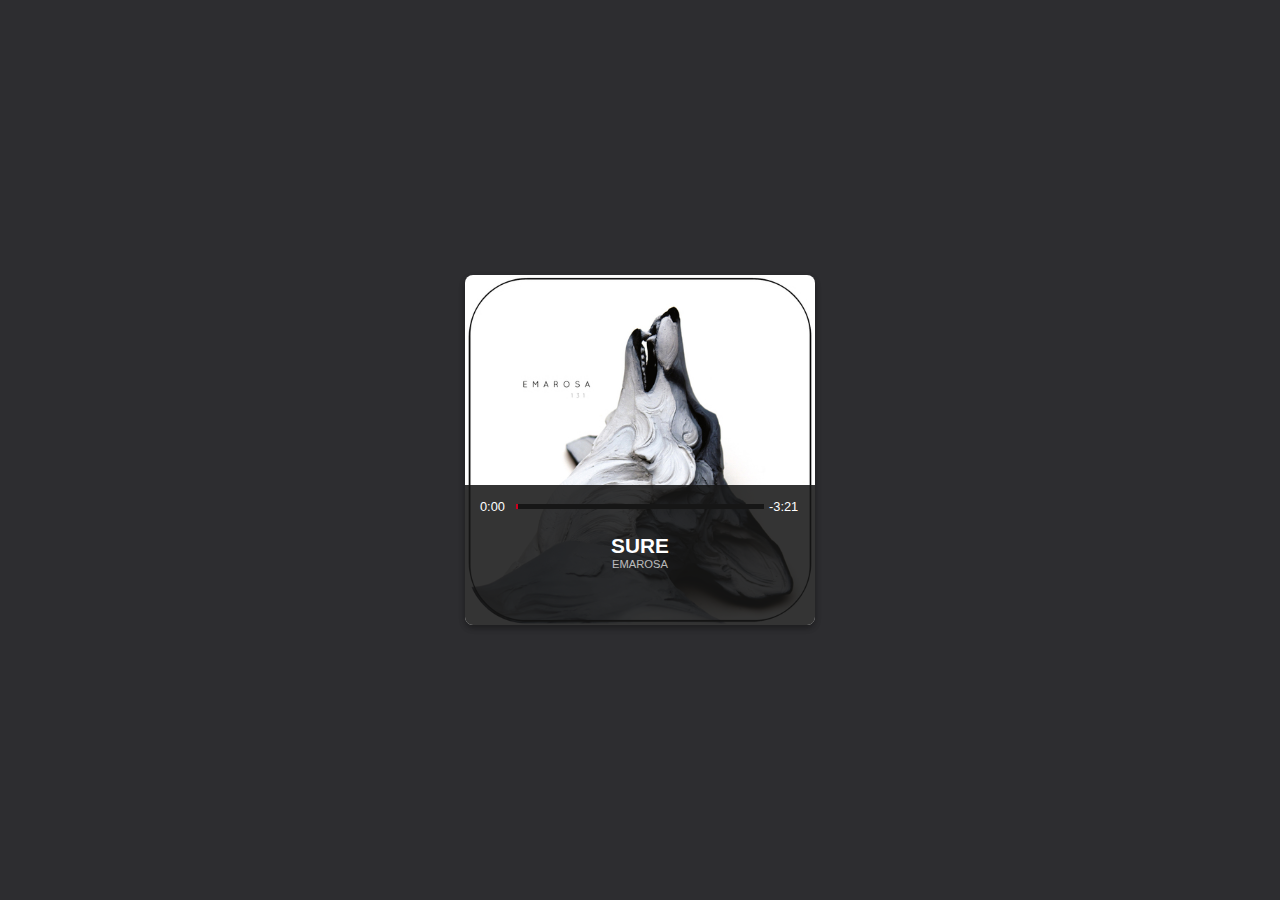
==== fundamentals/MultimediaInteractiveApplication/index.html @ abe40085 "Fundamentals> multimedia player" ====
<!DOCTYPE html>
<html lang="en">
<head>
    <meta charset="UTF-8">
    <meta name="viewport" content="width=device-width, initial-scale=1.0">
    <meta http-equiv="X-UA-Compatible" content="ie=edge">
    <title>Multimedia Player</title>
    <link rel="stylesheet" href="css/main.css">
</head>
<body>
    
    <div id="player">
        <div class="controls">
            <div class="bar">
                <div class="currentTime">0:00</div>
                <div class="timeBar">
                    <div></div>
                </div>
                <div class="totalTime">-3:21</div>
            </div>
            <div class="info">
                <div class="songName">Sure</div>
                <div class="artistName">Emarosa</div>
            </div>
            <div class="btns"></div>
        </div>
    </div>

</body>
</html>
---- fundamentals/MultimediaInteractiveApplication/css/main.css ----
:root{
    --black-red-c1: #630017;
    --black-red-c2: #CE001E;
    --black-red-c3: #E0E0E0;
    --black-red-c4: #2D2D30;
    --black-red-c5: #161616;
    --black-red-c5-A: #161616DE;

    --border-radius: 8px;
}

*{
    box-sizing: border-box;
    padding: 0;
    margin: 0;
}

body{
    font-family: Arial, Helvetica, sans-serif;
    display: flex;
    height: 100vh;
    flex-flow: row wrap;
    justify-content: center;
    align-content: center;
    background: var(--black-red-c4);
}

#player{
    width: 350px;
    height: 350px;
    box-shadow: 0 3px 6px rgba(0,0,0,0.16), 0 3px 6px rgba(0,0,0,0.23);
    border-radius: var(--border-radius);
    display: flex;
    background: #7f8c8d;
    align-items: flex-end;
    background-image: url("../assets/emarosa.jpg");
    background-size: cover;
}

.controls{
    width: 100%;
    height: 40%;
    background: var(--black-red-c5-A);
    border-radius: 0 0 var(--border-radius) var(--border-radius);
    display: flex;
    flex-flow: column;
    color: white;
}

.controls div{
    width: 100%;
    display: flex;
}

.bar{
    flex: 1;
    padding: 5px 15px;
    justify-content: center;
    align-items: center;
    font-size: 80%;
} 

.info, .btns{
    flex: 1.5;
}

.info{
    flex-flow: column;
    align-content: center;
    justify-content: center;
    text-align: center;
}

.info div{
    display: flex;
    justify-content: center;
    text-transform: uppercase;
}

.info .songName{
    font-weight: bold;
    font-size: 130%;
}

.info .artistName{
    font-size: 70%;
    color: rgba(255,255,255,0.7);
}

.currentTime, .totalTime{
    flex:1;
}

.timeBar{
    flex: 8;
    height: 5px;
    margin: 0 5px;
    background-color: var(--black-red-c5);
    cursor: pointer;
}

.timeBar div{
    width: 1%;
    background: var(--black-red-c2);
    transition: all 0.3s ease;
}
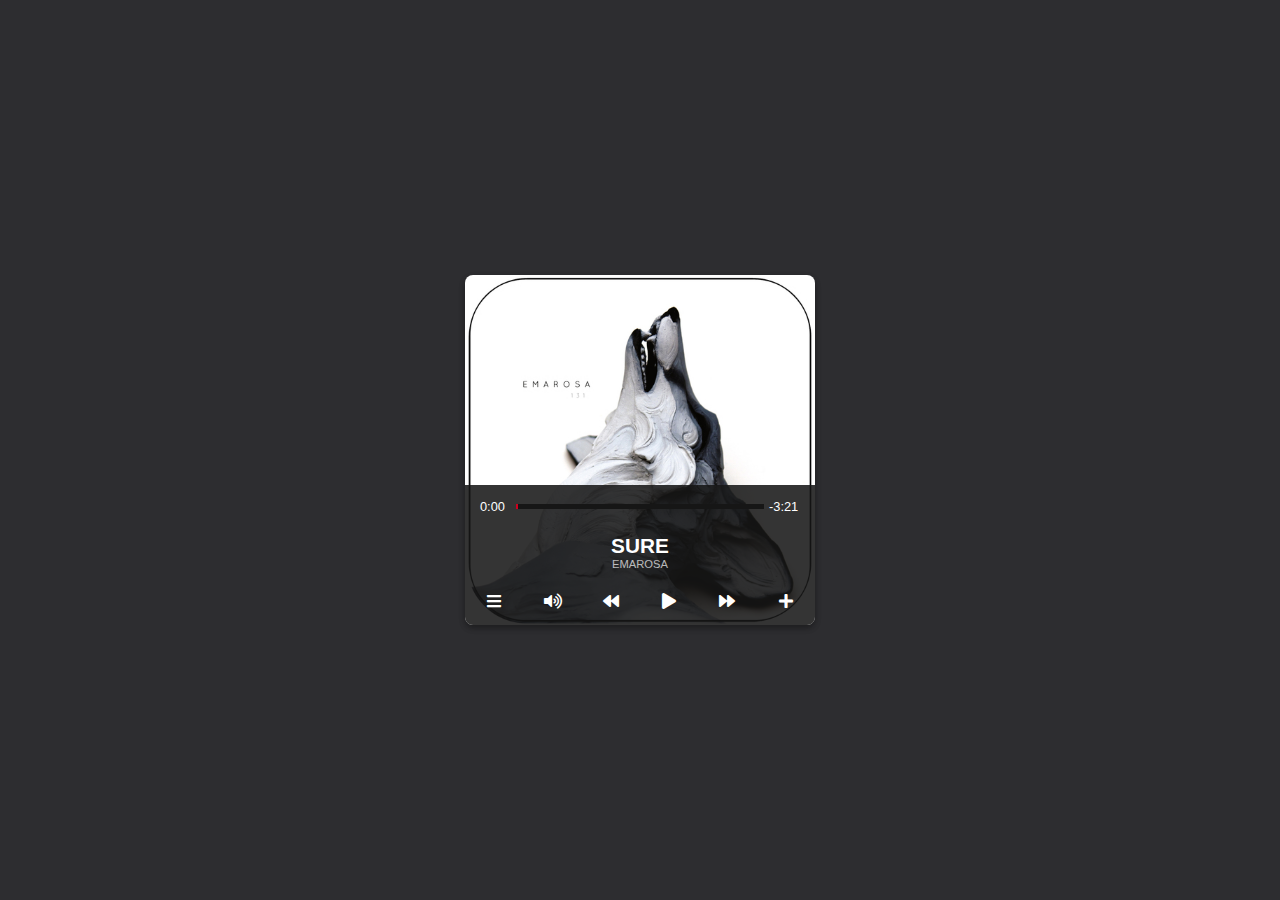
==== commit b0856eb1: "Tarea, entenderlo, moverlo, disfrutarlo" ====
--- a/fundamentals/MultimediaInteractiveApplication/index.html
+++ b/fundamentals/MultimediaInteractiveApplication/index.html
@@ -5,9 +5,13 @@
     <meta name="viewport" content="width=device-width, initial-scale=1.0">
     <meta http-equiv="X-UA-Compatible" content="ie=edge">
     <title>Multimedia Player</title>
+    <link rel="stylesheet" href="vendors/fontawesome-free-5.8.2-web/css/all.min.css">
     <link rel="stylesheet" href="css/main.css">
+    <script src="src/models/Song.js"></script>
+    <script src="src/models/AudioPlayer.js"></script>
+    <script src="src/app.js"></script>
 </head>
-<body>
+<body onload="start()">
     
     <div id="player">
         <div class="controls">
@@ -22,7 +26,14 @@
                 <div class="songName">Sure</div>
                 <div class="artistName">Emarosa</div>
             </div>
-            <div class="btns"></div>
+            <div class="btns">
+                <div class="option"><i class="fas fa-bars"></i></div>
+                <div class="volume"><i class="fas fa-volume-up"></i></div>
+                <div class="previous"><i class="fas fa-backward"></i></div>
+                <div class="play"><i class="fas fa-play"></i></div>
+                <div class="next"><i class="fas fa-forward"></i></div>
+                <div class="add"><i class="fas fa-plus"></i></div>
+            </div>
         </div>
     </div>
 
--- a/fundamentals/MultimediaInteractiveApplication/vendors/fontawesome-free-5.8.2-web/css/all.min.css
+++ b/fundamentals/MultimediaInteractiveApplication/vendors/fontawesome-free-5.8.2-web/css/all.min.css
@@ -0,0 +1,5 @@
+/*!
+ * Font Awesome Free 5.8.2 by @fontawesome - https://fontawesome.com
+ * License - https://fontawesome.com/license/free (Icons: CC BY 4.0, Fonts: SIL OFL 1.1, Code: MIT License)
+ */
+.fa,.fab,.fal,.far,.fas{-moz-osx-font-smoothing:grayscale;-webkit-font-smoothing:antialiased;display:inline-block;font-style:normal;font-variant:normal;text-rendering:auto;line-height:1}.fa-lg{font-size:1.33333em;line-height:.75em;vertical-align:-.0667em}.fa-xs{font-size:.75em}.fa-sm{font-size:.875em}.fa-1x{font-size:1em}.fa-2x{font-size:2em}.fa-3x{font-size:3em}.fa-4x{font-size:4em}.fa-5x{font-size:5em}.fa-6x{font-size:6em}.fa-7x{font-size:7em}.fa-8x{font-size:8em}.fa-9x{font-size:9em}.fa-10x{font-size:10em}.fa-fw{text-align:center;width:1.25em}.fa-ul{list-style-type:none;margin-left:2.5em;padding-left:0}.fa-ul>li{position:relative}.fa-li{left:-2em;position:absolute;text-align:center;width:2em;line-height:inherit}.fa-border{border:.08em solid #eee;border-radius:.1em;padding:.2em .25em .15em}.fa-pull-left{float:left}.fa-pull-right{float:right}.fa.fa-pull-left,.fab.fa-pull-left,.fal.fa-pull-left,.far.fa-pull-left,.fas.fa-pull-left{margin-right:.3em}.fa.fa-pull-right,.fab.fa-pull-right,.fal.fa-pull-right,.far.fa-pull-right,.fas.fa-pull-right{margin-left:.3em}.fa-spin{animation:fa-spin 2s infinite linear}.fa-pulse{animation:fa-spin 1s infinite steps(8)}@keyframes fa-spin{0%{transform:rotate(0deg)}to{transform:rotate(1turn)}}.fa-rotate-90{-ms-filter:"progid:DXImageTransform.Microsoft.BasicImage(rotation=1)";transform:rotate(90deg)}.fa-rotate-180{-ms-filter:"progid:DXImageTransform.Microsoft.BasicImage(rotation=2)";transform:rotate(180deg)}.fa-rotate-270{-ms-filter:"progid:DXImageTransform.Microsoft.BasicImage(rotation=3)";transform:rotate(270deg)}.fa-flip-horizontal{-ms-filter:"progid:DXImageTransform.Microsoft.BasicImage(rotation=0, mirror=1)";transform:scaleX(-1)}.fa-flip-vertical{transform:scaleY(-1)}.fa-flip-both,.fa-flip-horizontal.fa-flip-vertical,.fa-flip-vertical{-ms-filter:"progid:DXImageTransform.Microsoft.BasicImage(rotation=2, mirror=1)"}.fa-flip-both,.fa-flip-horizontal.fa-flip-vertical{transform:scale(-1)}:root .fa-flip-both,:root .fa-flip-horizontal,:root .fa-flip-vertical,:root .fa-rotate-90,:root .fa-rotate-180,:root .fa-rotate-270{filter:none}.fa-stack{display:inline-block;height:2em;line-height:2em;position:relative;vertical-align:middle;width:2.5em}.fa-stack-1x,.fa-stack-2x{left:0;position:absolute;text-align:center;width:100%}.fa-stack-1x{line-height:inherit}.fa-stack-2x{font-size:2em}.fa-inverse{color:#fff}.fa-500px:before{content:"\f26e"}.fa-accessible-icon:before{content:"\f368"}.fa-accusoft:before{content:"\f369"}.fa-acquisitions-incorporated:before{content:"\f6af"}.fa-ad:before{content:"\f641"}.fa-address-book:before{content:"\f2b9"}.fa-address-card:before{content:"\f2bb"}.fa-adjust:before{content:"\f042"}.fa-adn:before{content:"\f170"}.fa-adobe:before{content:"\f778"}.fa-adversal:before{content:"\f36a"}.fa-affiliatetheme:before{content:"\f36b"}.fa-air-freshener:before{content:"\f5d0"}.fa-airbnb:before{content:"\f834"}.fa-algolia:before{content:"\f36c"}.fa-align-center:before{content:"\f037"}.fa-align-justify:before{content:"\f039"}.fa-align-left:before{content:"\f036"}.fa-align-right:before{content:"\f038"}.fa-alipay:before{content:"\f642"}.fa-allergies:before{content:"\f461"}.fa-amazon:before{content:"\f270"}.fa-amazon-pay:before{content:"\f42c"}.fa-ambulance:before{content:"\f0f9"}.fa-american-sign-language-interpreting:before{content:"\f2a3"}.fa-amilia:before{content:"\f36d"}.fa-anchor:before{content:"\f13d"}.fa-android:before{content:"\f17b"}.fa-angellist:before{content:"\f209"}.fa-angle-double-down:before{content:"\f103"}.fa-angle-double-left:before{content:"\f100"}.fa-angle-double-right:before{content:"\f101"}.fa-angle-double-up:before{content:"\f102"}.fa-angle-down:before{content:"\f107"}.fa-angle-left:before{content:"\f104"}.fa-angle-right:before{content:"\f105"}.fa-angle-up:before{content:"\f106"}.fa-angry:before{content:"\f556"}.fa-angrycreative:before{content:"\f36e"}.fa-angular:before{content:"\f420"}.fa-ankh:before{content:"\f644"}.fa-app-store:before{content:"\f36f"}.fa-app-store-ios:before{content:"\f370"}.fa-apper:before{content:"\f371"}.fa-apple:before{content:"\f179"}.fa-apple-alt:before{content:"\f5d1"}.fa-apple-pay:before{content:"\f415"}.fa-archive:before{content:"\f187"}.fa-archway:before{content:"\f557"}.fa-arrow-alt-circle-down:before{content:"\f358"}.fa-arrow-alt-circle-left:before{content:"\f359"}.fa-arrow-alt-circle-right:before{content:"\f35a"}.fa-arrow-alt-circle-up:before{content:"\f35b"}.fa-arrow-circle-down:before{content:"\f0ab"}.fa-arrow-circle-left:before{content:"\f0a8"}.fa-arrow-circle-right:before{content:"\f0a9"}.fa-arrow-circle-up:before{content:"\f0aa"}.fa-arrow-down:before{content:"\f063"}.fa-arrow-left:before{content:"\f060"}.fa-arrow-right:before{content:"\f061"}.fa-arrow-up:before{content:"\f062"}.fa-arrows-alt:before{content:"\f0b2"}.fa-arrows-alt-h:before{content:"\f337"}.fa-arrows-alt-v:before{content:"\f338"}.fa-artstation:before{content:"\f77a"}.fa-assistive-listening-systems:before{content:"\f2a2"}.fa-asterisk:before{content:"\f069"}.fa-asymmetrik:before{content:"\f372"}.fa-at:before{content:"\f1fa"}.fa-atlas:before{content:"\f558"}.fa-atlassian:before{content:"\f77b"}.fa-atom:before{content:"\f5d2"}.fa-audible:before{content:"\f373"}.fa-audio-description:before{content:"\f29e"}.fa-autoprefixer:before{content:"\f41c"}.fa-avianex:before{content:"\f374"}.fa-aviato:before{content:"\f421"}.fa-award:before{content:"\f559"}.fa-aws:before{content:"\f375"}.fa-baby:before{content:"\f77c"}.fa-baby-carriage:before{content:"\f77d"}.fa-backspace:before{content:"\f55a"}.fa-backward:before{content:"\f04a"}.fa-bacon:before{content:"\f7e5"}.fa-balance-scale:before{content:"\f24e"}.fa-ban:before{content:"\f05e"}.fa-band-aid:before{content:"\f462"}.fa-bandcamp:before{content:"\f2d5"}.fa-barcode:before{content:"\f02a"}.fa-bars:before{content:"\f0c9"}.fa-baseball-ball:before{content:"\f433"}.fa-basketball-ball:before{content:"\f434"}.fa-bath:before{content:"\f2cd"}.fa-battery-empty:before{content:"\f244"}.fa-battery-full:before{content:"\f240"}.fa-battery-half:before{content:"\f242"}.fa-battery-quarter:before{content:"\f243"}.fa-battery-three-quarters:before{content:"\f241"}.fa-battle-net:before{content:"\f835"}.fa-bed:before{content:"\f236"}.fa-beer:before{content:"\f0fc"}.fa-behance:before{content:"\f1b4"}.fa-behance-square:before{content:"\f1b5"}.fa-bell:before{content:"\f0f3"}.fa-bell-slash:before{content:"\f1f6"}.fa-bezier-curve:before{content:"\f55b"}.fa-bible:before{content:"\f647"}.fa-bicycle:before{content:"\f206"}.fa-bimobject:before{content:"\f378"}.fa-binoculars:before{content:"\f1e5"}.fa-biohazard:before{content:"\f780"}.fa-birthday-cake:before{content:"\f1fd"}.fa-bitbucket:before{content:"\f171"}.fa-bitcoin:before{content:"\f379"}.fa-bity:before{content:"\f37a"}.fa-black-tie:before{content:"\f27e"}.fa-blackberry:before{content:"\f37b"}.fa-blender:before{content:"\f517"}.fa-blender-phone:before{content:"\f6b6"}.fa-blind:before{content:"\f29d"}.fa-blog:before{content:"\f781"}.fa-blogger:before{content:"\f37c"}.fa-blogger-b:before{content:"\f37d"}.fa-bluetooth:before{content:"\f293"}.fa-bluetooth-b:before{content:"\f294"}.fa-bold:before{content:"\f032"}.fa-bolt:before{content:"\f0e7"}.fa-bomb:before{content:"\f1e2"}.fa-bone:before{content:"\f5d7"}.fa-bong:before{content:"\f55c"}.fa-book:before{content:"\f02d"}.fa-book-dead:before{content:"\f6b7"}.fa-book-medical:before{content:"\f7e6"}.fa-book-open:before{content:"\f518"}.fa-book-reader:before{content:"\f5da"}.fa-bookmark:before{content:"\f02e"}.fa-bootstrap:before{content:"\f836"}.fa-bowling-ball:before{content:"\f436"}.fa-box:before{content:"\f466"}.fa-box-open:before{content:"\f49e"}.fa-boxes:before{content:"\f468"}.fa-braille:before{content:"\f2a1"}.fa-brain:before{content:"\f5dc"}.fa-bread-slice:before{content:"\f7ec"}.fa-briefcase:before{content:"\f0b1"}.fa-briefcase-medical:before{content:"\f469"}.fa-broadcast-tower:before{content:"\f519"}.fa-broom:before{content:"\f51a"}.fa-brush:before{content:"\f55d"}.fa-btc:before{content:"\f15a"}.fa-buffer:before{content:"\f837"}.fa-bug:before{content:"\f188"}.fa-building:before{content:"\f1ad"}.fa-bullhorn:before{content:"\f0a1"}.fa-bullseye:before{content:"\f140"}.fa-burn:before{content:"\f46a"}.fa-buromobelexperte:before{content:"\f37f"}.fa-bus:before{content:"\f207"}.fa-bus-alt:before{content:"\f55e"}.fa-business-time:before{content:"\f64a"}.fa-buysellads:before{content:"\f20d"}.fa-calculator:before{content:"\f1ec"}.fa-calendar:before{content:"\f133"}.fa-calendar-alt:before{content:"\f073"}.fa-calendar-check:before{content:"\f274"}.fa-calendar-day:before{content:"\f783"}.fa-calendar-minus:before{content:"\f272"}.fa-calendar-plus:before{content:"\f271"}.fa-calendar-times:before{content:"\f273"}.fa-calendar-week:before{content:"\f784"}.fa-camera:before{content:"\f030"}.fa-camera-retro:before{content:"\f083"}.fa-campground:before{content:"\f6bb"}.fa-canadian-maple-leaf:before{content:"\f785"}.fa-candy-cane:before{content:"\f786"}.fa-cannabis:before{content:"\f55f"}.fa-capsules:before{content:"\f46b"}.fa-car:before{content:"\f1b9"}.fa-car-alt:before{content:"\f5de"}.fa-car-battery:before{content:"\f5df"}.fa-car-crash:before{content:"\f5e1"}.fa-car-side:before{content:"\f5e4"}.fa-caret-down:before{content:"\f0d7"}.fa-caret-left:before{content:"\f0d9"}.fa-caret-right:before{content:"\f0da"}.fa-caret-square-down:before{content:"\f150"}.fa-caret-square-left:before{content:"\f191"}.fa-caret-square-right:before{content:"\f152"}.fa-caret-square-up:before{content:"\f151"}.fa-caret-up:before{content:"\f0d8"}.fa-carrot:before{content:"\f787"}.fa-cart-arrow-down:before{content:"\f218"}.fa-cart-plus:before{content:"\f217"}.fa-cash-register:before{content:"\f788"}.fa-cat:before{content:"\f6be"}.fa-cc-amazon-pay:before{content:"\f42d"}.fa-cc-amex:before{content:"\f1f3"}.fa-cc-apple-pay:before{content:"\f416"}.fa-cc-diners-club:before{content:"\f24c"}.fa-cc-discover:before{content:"\f1f2"}.fa-cc-jcb:before{content:"\f24b"}.fa-cc-mastercard:before{content:"\f1f1"}.fa-cc-paypal:before{content:"\f1f4"}.fa-cc-stripe:before{content:"\f1f5"}.fa-cc-visa:before{content:"\f1f0"}.fa-centercode:before{content:"\f380"}.fa-centos:before{content:"\f789"}.fa-certificate:before{content:"\f0a3"}.fa-chair:before{content:"\f6c0"}.fa-chalkboard:before{content:"\f51b"}.fa-chalkboard-teacher:before{content:"\f51c"}.fa-charging-station:before{content:"\f5e7"}.fa-chart-area:before{content:"\f1fe"}.fa-chart-bar:before{content:"\f080"}.fa-chart-line:before{content:"\f201"}.fa-chart-pie:before{content:"\f200"}.fa-check:before{content:"\f00c"}.fa-check-circle:before{content:"\f058"}.fa-check-double:before{content:"\f560"}.fa-check-square:before{content:"\f14a"}.fa-cheese:before{content:"\f7ef"}.fa-chess:before{content:"\f439"}.fa-chess-bishop:before{content:"\f43a"}.fa-chess-board:before{content:"\f43c"}.fa-chess-king:before{content:"\f43f"}.fa-chess-knight:before{content:"\f441"}.fa-chess-pawn:before{content:"\f443"}.fa-chess-queen:before{content:"\f445"}.fa-chess-rook:before{content:"\f447"}.fa-chevron-circle-down:before{content:"\f13a"}.fa-chevron-circle-left:before{content:"\f137"}.fa-chevron-circle-right:before{content:"\f138"}.fa-chevron-circle-up:before{content:"\f139"}.fa-chevron-down:before{content:"\f078"}.fa-chevron-left:before{content:"\f053"}.fa-chevron-right:before{content:"\f054"}.fa-chevron-up:before{content:"\f077"}.fa-child:before{content:"\f1ae"}.fa-chrome:before{content:"\f268"}.fa-chromecast:before{content:"\f838"}.fa-church:before{content:"\f51d"}.fa-circle:before{content:"\f111"}.fa-circle-notch:before{content:"\f1ce"}.fa-city:before{content:"\f64f"}.fa-clinic-medical:before{content:"\f7f2"}.fa-clipboard:before{content:"\f328"}.fa-clipboard-check:before{content:"\f46c"}.fa-clipboard-list:before{content:"\f46d"}.fa-clock:before{content:"\f017"}.fa-clone:before{content:"\f24d"}.fa-closed-captioning:before{content:"\f20a"}.fa-cloud:before{content:"\f0c2"}.fa-cloud-download-alt:before{content:"\f381"}.fa-cloud-meatball:before{content:"\f73b"}.fa-cloud-moon:before{content:"\f6c3"}.fa-cloud-moon-rain:before{content:"\f73c"}.fa-cloud-rain:before{content:"\f73d"}.fa-cloud-showers-heavy:before{content:"\f740"}.fa-cloud-sun:before{content:"\f6c4"}.fa-cloud-sun-rain:before{content:"\f743"}.fa-cloud-upload-alt:before{content:"\f382"}.fa-cloudscale:before{content:"\f383"}.fa-cloudsmith:before{content:"\f384"}.fa-cloudversify:before{content:"\f385"}.fa-cocktail:before{content:"\f561"}.fa-code:before{content:"\f121"}.fa-code-branch:before{content:"\f126"}.fa-codepen:before{content:"\f1cb"}.fa-codiepie:before{content:"\f284"}.fa-coffee:before{content:"\f0f4"}.fa-cog:before{content:"\f013"}.fa-cogs:before{content:"\f085"}.fa-coins:before{content:"\f51e"}.fa-columns:before{content:"\f0db"}.fa-comment:before{content:"\f075"}.fa-comment-alt:before{content:"\f27a"}.fa-comment-dollar:before{content:"\f651"}.fa-comment-dots:before{content:"\f4ad"}.fa-comment-medical:before{content:"\f7f5"}.fa-comment-slash:before{content:"\f4b3"}.fa-comments:before{content:"\f086"}.fa-comments-dollar:before{content:"\f653"}.fa-compact-disc:before{content:"\f51f"}.fa-compass:before{content:"\f14e"}.fa-compress:before{content:"\f066"}.fa-compress-arrows-alt:before{content:"\f78c"}.fa-concierge-bell:before{content:"\f562"}.fa-confluence:before{content:"\f78d"}.fa-connectdevelop:before{content:"\f20e"}.fa-contao:before{content:"\f26d"}.fa-cookie:before{content:"\f563"}.fa-cookie-bite:before{content:"\f564"}.fa-copy:before{content:"\f0c5"}.fa-copyright:before{content:"\f1f9"}.fa-couch:before{content:"\f4b8"}.fa-cpanel:before{content:"\f388"}.fa-creative-commons:before{content:"\f25e"}.fa-creative-commons-by:before{content:"\f4e7"}.fa-creative-commons-nc:before{content:"\f4e8"}.fa-creative-commons-nc-eu:before{content:"\f4e9"}.fa-creative-commons-nc-jp:before{content:"\f4ea"}.fa-creative-commons-nd:before{content:"\f4eb"}.fa-creative-commons-pd:before{content:"\f4ec"}.fa-creative-commons-pd-alt:before{content:"\f4ed"}.fa-creative-commons-remix:before{content:"\f4ee"}.fa-creative-commons-sa:before{content:"\f4ef"}.fa-creative-commons-sampling:before{content:"\f4f0"}.fa-creative-commons-sampling-plus:before{content:"\f4f1"}.fa-creative-commons-share:before{content:"\f4f2"}.fa-creative-commons-zero:before{content:"\f4f3"}.fa-credit-card:before{content:"\f09d"}.fa-critical-role:before{content:"\f6c9"}.fa-crop:before{content:"\f125"}.fa-crop-alt:before{content:"\f565"}.fa-cross:before{content:"\f654"}.fa-crosshairs:before{content:"\f05b"}.fa-crow:before{content:"\f520"}.fa-crown:before{content:"\f521"}.fa-crutch:before{content:"\f7f7"}.fa-css3:before{content:"\f13c"}.fa-css3-alt:before{content:"\f38b"}.fa-cube:before{content:"\f1b2"}.fa-cubes:before{content:"\f1b3"}.fa-cut:before{content:"\f0c4"}.fa-cuttlefish:before{content:"\f38c"}.fa-d-and-d:before{content:"\f38d"}.fa-d-and-d-beyond:before{content:"\f6ca"}.fa-dashcube:before{content:"\f210"}.fa-database:before{content:"\f1c0"}.fa-deaf:before{content:"\f2a4"}.fa-delicious:before{content:"\f1a5"}.fa-democrat:before{content:"\f747"}.fa-deploydog:before{content:"\f38e"}.fa-deskpro:before{content:"\f38f"}.fa-desktop:before{content:"\f108"}.fa-dev:before{content:"\f6cc"}.fa-deviantart:before{content:"\f1bd"}.fa-dharmachakra:before{content:"\f655"}.fa-dhl:before{content:"\f790"}.fa-diagnoses:before{content:"\f470"}.fa-diaspora:before{content:"\f791"}.fa-dice:before{content:"\f522"}.fa-dice-d20:before{content:"\f6cf"}.fa-dice-d6:before{content:"\f6d1"}.fa-dice-five:before{content:"\f523"}.fa-dice-four:before{content:"\f524"}.fa-dice-one:before{content:"\f525"}.fa-dice-six:before{content:"\f526"}.fa-dice-three:before{content:"\f527"}.fa-dice-two:before{content:"\f528"}.fa-digg:before{content:"\f1a6"}.fa-digital-ocean:before{content:"\f391"}.fa-digital-tachograph:before{content:"\f566"}.fa-directions:before{content:"\f5eb"}.fa-discord:before{content:"\f392"}.fa-discourse:before{content:"\f393"}.fa-divide:before{content:"\f529"}.fa-dizzy:before{content:"\f567"}.fa-dna:before{content:"\f471"}.fa-dochub:before{content:"\f394"}.fa-docker:before{content:"\f395"}.fa-dog:before{content:"\f6d3"}.fa-dollar-sign:before{content:"\f155"}.fa-dolly:before{content:"\f472"}.fa-dolly-flatbed:before{content:"\f474"}.fa-donate:before{content:"\f4b9"}.fa-door-closed:before{content:"\f52a"}.fa-door-open:before{content:"\f52b"}.fa-dot-circle:before{content:"\f192"}.fa-dove:before{content:"\f4ba"}.fa-download:before{content:"\f019"}.fa-draft2digital:before{content:"\f396"}.fa-drafting-compass:before{content:"\f568"}.fa-dragon:before{content:"\f6d5"}.fa-draw-polygon:before{content:"\f5ee"}.fa-dribbble:before{content:"\f17d"}.fa-dribbble-square:before{content:"\f397"}.fa-dropbox:before{content:"\f16b"}.fa-drum:before{content:"\f569"}.fa-drum-steelpan:before{content:"\f56a"}.fa-drumstick-bite:before{content:"\f6d7"}.fa-drupal:before{content:"\f1a9"}.fa-dumbbell:before{content:"\f44b"}.fa-dumpster:before{content:"\f793"}.fa-dumpster-fire:before{content:"\f794"}.fa-dungeon:before{content:"\f6d9"}.fa-dyalog:before{content:"\f399"}.fa-earlybirds:before{content:"\f39a"}.fa-ebay:before{content:"\f4f4"}.fa-edge:before{content:"\f282"}.fa-edit:before{content:"\f044"}.fa-egg:before{content:"\f7fb"}.fa-eject:before{content:"\f052"}.fa-elementor:before{content:"\f430"}.fa-ellipsis-h:before{content:"\f141"}.fa-ellipsis-v:before{content:"\f142"}.fa-ello:before{content:"\f5f1"}.fa-ember:before{content:"\f423"}.fa-empire:before{content:"\f1d1"}.fa-envelope:before{content:"\f0e0"}.fa-envelope-open:before{content:"\f2b6"}.fa-envelope-open-text:before{content:"\f658"}.fa-envelope-square:before{content:"\f199"}.fa-envira:before{content:"\f299"}.fa-equals:before{content:"\f52c"}.fa-eraser:before{content:"\f12d"}.fa-erlang:before{content:"\f39d"}.fa-ethereum:before{content:"\f42e"}.fa-ethernet:before{content:"\f796"}.fa-etsy:before{content:"\f2d7"}.fa-euro-sign:before{content:"\f153"}.fa-evernote:before{content:"\f839"}.fa-exchange-alt:before{content:"\f362"}.fa-exclamation:before{content:"\f12a"}.fa-exclamation-circle:before{content:"\f06a"}.fa-exclamation-triangle:before{content:"\f071"}.fa-expand:before{content:"\f065"}.fa-expand-arrows-alt:before{content:"\f31e"}.fa-expeditedssl:before{content:"\f23e"}.fa-external-link-alt:before{content:"\f35d"}.fa-external-link-square-alt:before{content:"\f360"}.fa-eye:before{content:"\f06e"}.fa-eye-dropper:before{content:"\f1fb"}.fa-eye-slash:before{content:"\f070"}.fa-facebook:before{content:"\f09a"}.fa-facebook-f:before{content:"\f39e"}.fa-facebook-messenger:before{content:"\f39f"}.fa-facebook-square:before{content:"\f082"}.fa-fantasy-flight-games:before{content:"\f6dc"}.fa-fast-backward:before{content:"\f049"}.fa-fast-forward:before{content:"\f050"}.fa-fax:before{content:"\f1ac"}.fa-feather:before{content:"\f52d"}.fa-feather-alt:before{content:"\f56b"}.fa-fedex:before{content:"\f797"}.fa-fedora:before{content:"\f798"}.fa-female:before{content:"\f182"}.fa-fighter-jet:before{content:"\f0fb"}.fa-figma:before{content:"\f799"}.fa-file:before{content:"\f15b"}.fa-file-alt:before{content:"\f15c"}.fa-file-archive:before{content:"\f1c6"}.fa-file-audio:before{content:"\f1c7"}.fa-file-code:before{content:"\f1c9"}.fa-file-contract:before{content:"\f56c"}.fa-file-csv:before{content:"\f6dd"}.fa-file-download:before{content:"\f56d"}.fa-file-excel:before{content:"\f1c3"}.fa-file-export:before{content:"\f56e"}.fa-file-image:before{content:"\f1c5"}.fa-file-import:before{content:"\f56f"}.fa-file-invoice:before{content:"\f570"}.fa-file-invoice-dollar:before{content:"\f571"}.fa-file-medical:before{content:"\f477"}.fa-file-medical-alt:before{content:"\f478"}.fa-file-pdf:before{content:"\f1c1"}.fa-file-powerpoint:before{content:"\f1c4"}.fa-file-prescription:before{content:"\f572"}.fa-file-signature:before{content:"\f573"}.fa-file-upload:before{content:"\f574"}.fa-file-video:before{content:"\f1c8"}.fa-file-word:before{content:"\f1c2"}.fa-fill:before{content:"\f575"}.fa-fill-drip:before{content:"\f576"}.fa-film:before{content:"\f008"}.fa-filter:before{content:"\f0b0"}.fa-fingerprint:before{content:"\f577"}.fa-fire:before{content:"\f06d"}.fa-fire-alt:before{content:"\f7e4"}.fa-fire-extinguisher:before{content:"\f134"}.fa-firefox:before{content:"\f269"}.fa-first-aid:before{content:"\f479"}.fa-first-order:before{content:"\f2b0"}.fa-first-order-alt:before{content:"\f50a"}.fa-firstdraft:before{content:"\f3a1"}.fa-fish:before{content:"\f578"}.fa-fist-raised:before{content:"\f6de"}.fa-flag:before{content:"\f024"}.fa-flag-checkered:before{content:"\f11e"}.fa-flag-usa:before{content:"\f74d"}.fa-flask:before{content:"\f0c3"}.fa-flickr:before{content:"\f16e"}.fa-flipboard:before{content:"\f44d"}.fa-flushed:before{content:"\f579"}.fa-fly:before{content:"\f417"}.fa-folder:before{content:"\f07b"}.fa-folder-minus:before{content:"\f65d"}.fa-folder-open:before{content:"\f07c"}.fa-folder-plus:before{content:"\f65e"}.fa-font:before{content:"\f031"}.fa-font-awesome:before{content:"\f2b4"}.fa-font-awesome-alt:before{content:"\f35c"}.fa-font-awesome-flag:before{content:"\f425"}.fa-font-awesome-logo-full:before{content:"\f4e6"}.fa-fonticons:before{content:"\f280"}.fa-fonticons-fi:before{content:"\f3a2"}.fa-football-ball:before{content:"\f44e"}.fa-fort-awesome:before{content:"\f286"}.fa-fort-awesome-alt:before{content:"\f3a3"}.fa-forumbee:before{content:"\f211"}.fa-forward:before{content:"\f04e"}.fa-foursquare:before{content:"\f180"}.fa-free-code-camp:before{content:"\f2c5"}.fa-freebsd:before{content:"\f3a4"}.fa-frog:before{content:"\f52e"}.fa-frown:before{content:"\f119"}.fa-frown-open:before{content:"\f57a"}.fa-fulcrum:before{content:"\f50b"}.fa-funnel-dollar:before{content:"\f662"}.fa-futbol:before{content:"\f1e3"}.fa-galactic-republic:before{content:"\f50c"}.fa-galactic-senate:before{content:"\f50d"}.fa-gamepad:before{content:"\f11b"}.fa-gas-pump:before{content:"\f52f"}.fa-gavel:before{content:"\f0e3"}.fa-gem:before{content:"\f3a5"}.fa-genderless:before{content:"\f22d"}.fa-get-pocket:before{content:"\f265"}.fa-gg:before{content:"\f260"}.fa-gg-circle:before{content:"\f261"}.fa-ghost:before{content:"\f6e2"}.fa-gift:before{content:"\f06b"}.fa-gifts:before{content:"\f79c"}.fa-git:before{content:"\f1d3"}.fa-git-alt:before{content:"\f841"}.fa-git-square:before{content:"\f1d2"}.fa-github:before{content:"\f09b"}.fa-github-alt:before{content:"\f113"}.fa-github-square:before{content:"\f092"}.fa-gitkraken:before{content:"\f3a6"}.fa-gitlab:before{content:"\f296"}.fa-gitter:before{content:"\f426"}.fa-glass-cheers:before{content:"\f79f"}.fa-glass-martini:before{content:"\f000"}.fa-glass-martini-alt:before{content:"\f57b"}.fa-glass-whiskey:before{content:"\f7a0"}.fa-glasses:before{content:"\f530"}.fa-glide:before{content:"\f2a5"}.fa-glide-g:before{content:"\f2a6"}.fa-globe:before{content:"\f0ac"}.fa-globe-africa:before{content:"\f57c"}.fa-globe-americas:before{content:"\f57d"}.fa-globe-asia:before{content:"\f57e"}.fa-globe-europe:before{content:"\f7a2"}.fa-gofore:before{content:"\f3a7"}.fa-golf-ball:before{content:"\f450"}.fa-goodreads:before{content:"\f3a8"}.fa-goodreads-g:before{content:"\f3a9"}.fa-google:before{content:"\f1a0"}.fa-google-drive:before{content:"\f3aa"}.fa-google-play:before{content:"\f3ab"}.fa-google-plus:before{content:"\f2b3"}.fa-google-plus-g:before{content:"\f0d5"}.fa-google-plus-square:before{content:"\f0d4"}.fa-google-wallet:before{content:"\f1ee"}.fa-gopuram:before{content:"\f664"}.fa-graduation-cap:before{content:"\f19d"}.fa-gratipay:before{content:"\f184"}.fa-grav:before{content:"\f2d6"}.fa-greater-than:before{content:"\f531"}.fa-greater-than-equal:before{content:"\f532"}.fa-grimace:before{content:"\f57f"}.fa-grin:before{content:"\f580"}.fa-grin-alt:before{content:"\f581"}.fa-grin-beam:before{content:"\f582"}.fa-grin-beam-sweat:before{content:"\f583"}.fa-grin-hearts:before{content:"\f584"}.fa-grin-squint:before{content:"\f585"}.fa-grin-squint-tears:before{content:"\f586"}.fa-grin-stars:before{content:"\f587"}.fa-grin-tears:before{content:"\f588"}.fa-grin-tongue:before{content:"\f589"}.fa-grin-tongue-squint:before{content:"\f58a"}.fa-grin-tongue-wink:before{content:"\f58b"}.fa-grin-wink:before{content:"\f58c"}.fa-grip-horizontal:before{content:"\f58d"}.fa-grip-lines:before{content:"\f7a4"}.fa-grip-lines-vertical:before{content:"\f7a5"}.fa-grip-vertical:before{content:"\f58e"}.fa-gripfire:before{content:"\f3ac"}.fa-grunt:before{content:"\f3ad"}.fa-guitar:before{content:"\f7a6"}.fa-gulp:before{content:"\f3ae"}.fa-h-square:before{content:"\f0fd"}.fa-hacker-news:before{content:"\f1d4"}.fa-hacker-news-square:before{content:"\f3af"}.fa-hackerrank:before{content:"\f5f7"}.fa-hamburger:before{content:"\f805"}.fa-hammer:before{content:"\f6e3"}.fa-hamsa:before{content:"\f665"}.fa-hand-holding:before{content:"\f4bd"}.fa-hand-holding-heart:before{content:"\f4be"}.fa-hand-holding-usd:before{content:"\f4c0"}.fa-hand-lizard:before{content:"\f258"}.fa-hand-middle-finger:before{content:"\f806"}.fa-hand-paper:before{content:"\f256"}.fa-hand-peace:before{content:"\f25b"}.fa-hand-point-down:before{content:"\f0a7"}.fa-hand-point-left:before{content:"\f0a5"}.fa-hand-point-right:before{content:"\f0a4"}.fa-hand-point-up:before{content:"\f0a6"}.fa-hand-pointer:before{content:"\f25a"}.fa-hand-rock:before{content:"\f255"}.fa-hand-scissors:before{content:"\f257"}.fa-hand-spock:before{content:"\f259"}.fa-hands:before{content:"\f4c2"}.fa-hands-helping:before{content:"\f4c4"}.fa-handshake:before{content:"\f2b5"}.fa-hanukiah:before{content:"\f6e6"}.fa-hard-hat:before{content:"\f807"}.fa-hashtag:before{content:"\f292"}.fa-hat-wizard:before{content:"\f6e8"}.fa-haykal:before{content:"\f666"}.fa-hdd:before{content:"\f0a0"}.fa-heading:before{content:"\f1dc"}.fa-headphones:before{content:"\f025"}.fa-headphones-alt:before{content:"\f58f"}.fa-headset:before{content:"\f590"}.fa-heart:before{content:"\f004"}.fa-heart-broken:before{content:"\f7a9"}.fa-heartbeat:before{content:"\f21e"}.fa-helicopter:before{content:"\f533"}.fa-highlighter:before{content:"\f591"}.fa-hiking:before{content:"\f6ec"}.fa-hippo:before{content:"\f6ed"}.fa-hips:before{content:"\f452"}.fa-hire-a-helper:before{content:"\f3b0"}.fa-history:before{content:"\f1da"}.fa-hockey-puck:before{content:"\f453"}.fa-holly-berry:before{content:"\f7aa"}.fa-home:before{content:"\f015"}.fa-hooli:before{content:"\f427"}.fa-hornbill:before{content:"\f592"}.fa-horse:before{content:"\f6f0"}.fa-horse-head:before{content:"\f7ab"}.fa-hospital:before{content:"\f0f8"}.fa-hospital-alt:before{content:"\f47d"}.fa-hospital-symbol:before{content:"\f47e"}.fa-hot-tub:before{content:"\f593"}.fa-hotdog:before{content:"\f80f"}.fa-hotel:before{content:"\f594"}.fa-hotjar:before{content:"\f3b1"}.fa-hourglass:before{content:"\f254"}.fa-hourglass-end:before{content:"\f253"}.fa-hourglass-half:before{content:"\f252"}.fa-hourglass-start:before{content:"\f251"}.fa-house-damage:before{content:"\f6f1"}.fa-houzz:before{content:"\f27c"}.fa-hryvnia:before{content:"\f6f2"}.fa-html5:before{content:"\f13b"}.fa-hubspot:before{content:"\f3b2"}.fa-i-cursor:before{content:"\f246"}.fa-ice-cream:before{content:"\f810"}.fa-icicles:before{content:"\f7ad"}.fa-id-badge:before{content:"\f2c1"}.fa-id-card:before{content:"\f2c2"}.fa-id-card-alt:before{content:"\f47f"}.fa-igloo:before{content:"\f7ae"}.fa-image:before{content:"\f03e"}.fa-images:before{content:"\f302"}.fa-imdb:before{content:"\f2d8"}.fa-inbox:before{content:"\f01c"}.fa-indent:before{content:"\f03c"}.fa-industry:before{content:"\f275"}.fa-infinity:before{content:"\f534"}.fa-info:before{content:"\f129"}.fa-info-circle:before{content:"\f05a"}.fa-instagram:before{content:"\f16d"}.fa-intercom:before{content:"\f7af"}.fa-internet-explorer:before{content:"\f26b"}.fa-invision:before{content:"\f7b0"}.fa-ioxhost:before{content:"\f208"}.fa-italic:before{content:"\f033"}.fa-itch-io:before{content:"\f83a"}.fa-itunes:before{content:"\f3b4"}.fa-itunes-note:before{content:"\f3b5"}.fa-java:before{content:"\f4e4"}.fa-jedi:before{content:"\f669"}.fa-jedi-order:before{content:"\f50e"}.fa-jenkins:before{content:"\f3b6"}.fa-jira:before{content:"\f7b1"}.fa-joget:before{content:"\f3b7"}.fa-joint:before{content:"\f595"}.fa-joomla:before{content:"\f1aa"}.fa-journal-whills:before{content:"\f66a"}.fa-js:before{content:"\f3b8"}.fa-js-square:before{content:"\f3b9"}.fa-jsfiddle:before{content:"\f1cc"}.fa-kaaba:before{content:"\f66b"}.fa-kaggle:before{content:"\f5fa"}.fa-key:before{content:"\f084"}.fa-keybase:before{content:"\f4f5"}.fa-keyboard:before{content:"\f11c"}.fa-keycdn:before{content:"\f3ba"}.fa-khanda:before{content:"\f66d"}.fa-kickstarter:before{content:"\f3bb"}.fa-kickstarter-k:before{content:"\f3bc"}.fa-kiss:before{content:"\f596"}.fa-kiss-beam:before{content:"\f597"}.fa-kiss-wink-heart:before{content:"\f598"}.fa-kiwi-bird:before{content:"\f535"}.fa-korvue:before{content:"\f42f"}.fa-landmark:before{content:"\f66f"}.fa-language:before{content:"\f1ab"}.fa-laptop:before{content:"\f109"}.fa-laptop-code:before{content:"\f5fc"}.fa-laptop-medical:before{content:"\f812"}.fa-laravel:before{content:"\f3bd"}.fa-lastfm:before{content:"\f202"}.fa-lastfm-square:before{content:"\f203"}.fa-laugh:before{content:"\f599"}.fa-laugh-beam:before{content:"\f59a"}.fa-laugh-squint:before{content:"\f59b"}.fa-laugh-wink:before{content:"\f59c"}.fa-layer-group:before{content:"\f5fd"}.fa-leaf:before{content:"\f06c"}.fa-leanpub:before{content:"\f212"}.fa-lemon:before{content:"\f094"}.fa-less:before{content:"\f41d"}.fa-less-than:before{content:"\f536"}.fa-less-than-equal:before{content:"\f537"}.fa-level-down-alt:before{content:"\f3be"}.fa-level-up-alt:before{content:"\f3bf"}.fa-life-ring:before{content:"\f1cd"}.fa-lightbulb:before{content:"\f0eb"}.fa-line:before{content:"\f3c0"}.fa-link:before{content:"\f0c1"}.fa-linkedin:before{content:"\f08c"}.fa-linkedin-in:before{content:"\f0e1"}.fa-linode:before{content:"\f2b8"}.fa-linux:before{content:"\f17c"}.fa-lira-sign:before{content:"\f195"}.fa-list:before{content:"\f03a"}.fa-list-alt:before{content:"\f022"}.fa-list-ol:before{content:"\f0cb"}.fa-list-ul:before{content:"\f0ca"}.fa-location-arrow:before{content:"\f124"}.fa-lock:before{content:"\f023"}.fa-lock-open:before{content:"\f3c1"}.fa-long-arrow-alt-down:before{content:"\f309"}.fa-long-arrow-alt-left:before{content:"\f30a"}.fa-long-arrow-alt-right:before{content:"\f30b"}.fa-long-arrow-alt-up:before{content:"\f30c"}.fa-low-vision:before{content:"\f2a8"}.fa-luggage-cart:before{content:"\f59d"}.fa-lyft:before{content:"\f3c3"}.fa-magento:before{content:"\f3c4"}.fa-magic:before{content:"\f0d0"}.fa-magnet:before{content:"\f076"}.fa-mail-bulk:before{content:"\f674"}.fa-mailchimp:before{content:"\f59e"}.fa-male:before{content:"\f183"}.fa-mandalorian:before{content:"\f50f"}.fa-map:before{content:"\f279"}.fa-map-marked:before{content:"\f59f"}.fa-map-marked-alt:before{content:"\f5a0"}.fa-map-marker:before{content:"\f041"}.fa-map-marker-alt:before{content:"\f3c5"}.fa-map-pin:before{content:"\f276"}.fa-map-signs:before{content:"\f277"}.fa-markdown:before{content:"\f60f"}.fa-marker:before{content:"\f5a1"}.fa-mars:before{content:"\f222"}.fa-mars-double:before{content:"\f227"}.fa-mars-stroke:before{content:"\f229"}.fa-mars-stroke-h:before{content:"\f22b"}.fa-mars-stroke-v:before{content:"\f22a"}.fa-mask:before{content:"\f6fa"}.fa-mastodon:before{content:"\f4f6"}.fa-maxcdn:before{content:"\f136"}.fa-medal:before{content:"\f5a2"}.fa-medapps:before{content:"\f3c6"}.fa-medium:before{content:"\f23a"}.fa-medium-m:before{content:"\f3c7"}.fa-medkit:before{content:"\f0fa"}.fa-medrt:before{content:"\f3c8"}.fa-meetup:before{content:"\f2e0"}.fa-megaport:before{content:"\f5a3"}.fa-meh:before{content:"\f11a"}.fa-meh-blank:before{content:"\f5a4"}.fa-meh-rolling-eyes:before{content:"\f5a5"}.fa-memory:before{content:"\f538"}.fa-mendeley:before{content:"\f7b3"}.fa-menorah:before{content:"\f676"}.fa-mercury:before{content:"\f223"}.fa-meteor:before{content:"\f753"}.fa-microchip:before{content:"\f2db"}.fa-microphone:before{content:"\f130"}.fa-microphone-alt:before{content:"\f3c9"}.fa-microphone-alt-slash:before{content:"\f539"}.fa-microphone-slash:before{content:"\f131"}.fa-microscope:before{content:"\f610"}.fa-microsoft:before{content:"\f3ca"}.fa-minus:before{content:"\f068"}.fa-minus-circle:before{content:"\f056"}.fa-minus-square:before{content:"\f146"}.fa-mitten:before{content:"\f7b5"}.fa-mix:before{content:"\f3cb"}.fa-mixcloud:before{content:"\f289"}.fa-mizuni:before{content:"\f3cc"}.fa-mobile:before{content:"\f10b"}.fa-mobile-alt:before{content:"\f3cd"}.fa-modx:before{content:"\f285"}.fa-monero:before{content:"\f3d0"}.fa-money-bill:before{content:"\f0d6"}.fa-money-bill-alt:before{content:"\f3d1"}.fa-money-bill-wave:before{content:"\f53a"}.fa-money-bill-wave-alt:before{content:"\f53b"}.fa-money-check:before{content:"\f53c"}.fa-money-check-alt:before{content:"\f53d"}.fa-monument:before{content:"\f5a6"}.fa-moon:before{content:"\f186"}.fa-mortar-pestle:before{content:"\f5a7"}.fa-mosque:before{content:"\f678"}.fa-motorcycle:before{content:"\f21c"}.fa-mountain:before{content:"\f6fc"}.fa-mouse-pointer:before{content:"\f245"}.fa-mug-hot:before{content:"\f7b6"}.fa-music:before{content:"\f001"}.fa-napster:before{content:"\f3d2"}.fa-neos:before{content:"\f612"}.fa-network-wired:before{content:"\f6ff"}.fa-neuter:before{content:"\f22c"}.fa-newspaper:before{content:"\f1ea"}.fa-nimblr:before{content:"\f5a8"}.fa-nintendo-switch:before{content:"\f418"}.fa-node:before{content:"\f419"}.fa-node-js:before{content:"\f3d3"}.fa-not-equal:before{content:"\f53e"}.fa-notes-medical:before{content:"\f481"}.fa-npm:before{content:"\f3d4"}.fa-ns8:before{content:"\f3d5"}.fa-nutritionix:before{content:"\f3d6"}.fa-object-group:before{content:"\f247"}.fa-object-ungroup:before{content:"\f248"}.fa-odnoklassniki:before{content:"\f263"}.fa-odnoklassniki-square:before{content:"\f264"}.fa-oil-can:before{content:"\f613"}.fa-old-republic:before{content:"\f510"}.fa-om:before{content:"\f679"}.fa-opencart:before{content:"\f23d"}.fa-openid:before{content:"\f19b"}.fa-opera:before{content:"\f26a"}.fa-optin-monster:before{content:"\f23c"}.fa-osi:before{content:"\f41a"}.fa-otter:before{content:"\f700"}.fa-outdent:before{content:"\f03b"}.fa-page4:before{content:"\f3d7"}.fa-pagelines:before{content:"\f18c"}.fa-pager:before{content:"\f815"}.fa-paint-brush:before{content:"\f1fc"}.fa-paint-roller:before{content:"\f5aa"}.fa-palette:before{content:"\f53f"}.fa-palfed:before{content:"\f3d8"}.fa-pallet:before{content:"\f482"}.fa-paper-plane:before{content:"\f1d8"}.fa-paperclip:before{content:"\f0c6"}.fa-parachute-box:before{content:"\f4cd"}.fa-paragraph:before{content:"\f1dd"}.fa-parking:before{content:"\f540"}.fa-passport:before{content:"\f5ab"}.fa-pastafarianism:before{content:"\f67b"}.fa-paste:before{content:"\f0ea"}.fa-patreon:before{content:"\f3d9"}.fa-pause:before{content:"\f04c"}.fa-pause-circle:before{content:"\f28b"}.fa-paw:before{content:"\f1b0"}.fa-paypal:before{content:"\f1ed"}.fa-peace:before{content:"\f67c"}.fa-pen:before{content:"\f304"}.fa-pen-alt:before{content:"\f305"}.fa-pen-fancy:before{content:"\f5ac"}.fa-pen-nib:before{content:"\f5ad"}.fa-pen-square:before{content:"\f14b"}.fa-pencil-alt:before{content:"\f303"}.fa-pencil-ruler:before{content:"\f5ae"}.fa-penny-arcade:before{content:"\f704"}.fa-people-carry:before{content:"\f4ce"}.fa-pepper-hot:before{content:"\f816"}.fa-percent:before{content:"\f295"}.fa-percentage:before{content:"\f541"}.fa-periscope:before{content:"\f3da"}.fa-person-booth:before{content:"\f756"}.fa-phabricator:before{content:"\f3db"}.fa-phoenix-framework:before{content:"\f3dc"}.fa-phoenix-squadron:before{content:"\f511"}.fa-phone:before{content:"\f095"}.fa-phone-slash:before{content:"\f3dd"}.fa-phone-square:before{content:"\f098"}.fa-phone-volume:before{content:"\f2a0"}.fa-php:before{content:"\f457"}.fa-pied-piper:before{content:"\f2ae"}.fa-pied-piper-alt:before{content:"\f1a8"}.fa-pied-piper-hat:before{content:"\f4e5"}.fa-pied-piper-pp:before{content:"\f1a7"}.fa-piggy-bank:before{content:"\f4d3"}.fa-pills:before{content:"\f484"}.fa-pinterest:before{content:"\f0d2"}.fa-pinterest-p:before{content:"\f231"}.fa-pinterest-square:before{content:"\f0d3"}.fa-pizza-slice:before{content:"\f818"}.fa-place-of-worship:before{content:"\f67f"}.fa-plane:before{content:"\f072"}.fa-plane-arrival:before{content:"\f5af"}.fa-plane-departure:before{content:"\f5b0"}.fa-play:before{content:"\f04b"}.fa-play-circle:before{content:"\f144"}.fa-playstation:before{content:"\f3df"}.fa-plug:before{content:"\f1e6"}.fa-plus:before{content:"\f067"}.fa-plus-circle:before{content:"\f055"}.fa-plus-square:before{content:"\f0fe"}.fa-podcast:before{content:"\f2ce"}.fa-poll:before{content:"\f681"}.fa-poll-h:before{content:"\f682"}.fa-poo:before{content:"\f2fe"}.fa-poo-storm:before{content:"\f75a"}.fa-poop:before{content:"\f619"}.fa-portrait:before{content:"\f3e0"}.fa-pound-sign:before{content:"\f154"}.fa-power-off:before{content:"\f011"}.fa-pray:before{content:"\f683"}.fa-praying-hands:before{content:"\f684"}.fa-prescription:before{content:"\f5b1"}.fa-prescription-bottle:before{content:"\f485"}.fa-prescription-bottle-alt:before{content:"\f486"}.fa-print:before{content:"\f02f"}.fa-procedures:before{content:"\f487"}.fa-product-hunt:before{content:"\f288"}.fa-project-diagram:before{content:"\f542"}.fa-pushed:before{content:"\f3e1"}.fa-puzzle-piece:before{content:"\f12e"}.fa-python:before{content:"\f3e2"}.fa-qq:before{content:"\f1d6"}.fa-qrcode:before{content:"\f029"}.fa-question:before{content:"\f128"}.fa-question-circle:before{content:"\f059"}.fa-quidditch:before{content:"\f458"}.fa-quinscape:before{content:"\f459"}.fa-quora:before{content:"\f2c4"}.fa-quote-left:before{content:"\f10d"}.fa-quote-right:before{content:"\f10e"}.fa-quran:before{content:"\f687"}.fa-r-project:before{content:"\f4f7"}.fa-radiation:before{content:"\f7b9"}.fa-radiation-alt:before{content:"\f7ba"}.fa-rainbow:before{content:"\f75b"}.fa-random:before{content:"\f074"}.fa-raspberry-pi:before{content:"\f7bb"}.fa-ravelry:before{content:"\f2d9"}.fa-react:before{content:"\f41b"}.fa-reacteurope:before{content:"\f75d"}.fa-readme:before{content:"\f4d5"}.fa-rebel:before{content:"\f1d0"}.fa-receipt:before{content:"\f543"}.fa-recycle:before{content:"\f1b8"}.fa-red-river:before{content:"\f3e3"}.fa-reddit:before{content:"\f1a1"}.fa-reddit-alien:before{content:"\f281"}.fa-reddit-square:before{content:"\f1a2"}.fa-redhat:before{content:"\f7bc"}.fa-redo:before{content:"\f01e"}.fa-redo-alt:before{content:"\f2f9"}.fa-registered:before{content:"\f25d"}.fa-renren:before{content:"\f18b"}.fa-reply:before{content:"\f3e5"}.fa-reply-all:before{content:"\f122"}.fa-replyd:before{content:"\f3e6"}.fa-republican:before{content:"\f75e"}.fa-researchgate:before{content:"\f4f8"}.fa-resolving:before{content:"\f3e7"}.fa-restroom:before{content:"\f7bd"}.fa-retweet:before{content:"\f079"}.fa-rev:before{content:"\f5b2"}.fa-ribbon:before{content:"\f4d6"}.fa-ring:before{content:"\f70b"}.fa-road:before{content:"\f018"}.fa-robot:before{content:"\f544"}.fa-rocket:before{content:"\f135"}.fa-rocketchat:before{content:"\f3e8"}.fa-rockrms:before{content:"\f3e9"}.fa-route:before{content:"\f4d7"}.fa-rss:before{content:"\f09e"}.fa-rss-square:before{content:"\f143"}.fa-ruble-sign:before{content:"\f158"}.fa-ruler:before{content:"\f545"}.fa-ruler-combined:before{content:"\f546"}.fa-ruler-horizontal:before{content:"\f547"}.fa-ruler-vertical:before{content:"\f548"}.fa-running:before{content:"\f70c"}.fa-rupee-sign:before{content:"\f156"}.fa-sad-cry:before{content:"\f5b3"}.fa-sad-tear:before{content:"\f5b4"}.fa-safari:before{content:"\f267"}.fa-salesforce:before{content:"\f83b"}.fa-sass:before{content:"\f41e"}.fa-satellite:before{content:"\f7bf"}.fa-satellite-dish:before{content:"\f7c0"}.fa-save:before{content:"\f0c7"}.fa-schlix:before{content:"\f3ea"}.fa-school:before{content:"\f549"}.fa-screwdriver:before{content:"\f54a"}.fa-scribd:before{content:"\f28a"}.fa-scroll:before{content:"\f70e"}.fa-sd-card:before{content:"\f7c2"}.fa-search:before{content:"\f002"}.fa-search-dollar:before{content:"\f688"}.fa-search-location:before{content:"\f689"}.fa-search-minus:before{content:"\f010"}.fa-search-plus:before{content:"\f00e"}.fa-searchengin:before{content:"\f3eb"}.fa-seedling:before{content:"\f4d8"}.fa-sellcast:before{content:"\f2da"}.fa-sellsy:before{content:"\f213"}.fa-server:before{content:"\f233"}.fa-servicestack:before{content:"\f3ec"}.fa-shapes:before{content:"\f61f"}.fa-share:before{content:"\f064"}.fa-share-alt:before{content:"\f1e0"}.fa-share-alt-square:before{content:"\f1e1"}.fa-share-square:before{content:"\f14d"}.fa-shekel-sign:before{content:"\f20b"}.fa-shield-alt:before{content:"\f3ed"}.fa-ship:before{content:"\f21a"}.fa-shipping-fast:before{content:"\f48b"}.fa-shirtsinbulk:before{content:"\f214"}.fa-shoe-prints:before{content:"\f54b"}.fa-shopping-bag:before{content:"\f290"}.fa-shopping-basket:before{content:"\f291"}.fa-shopping-cart:before{content:"\f07a"}.fa-shopware:before{content:"\f5b5"}.fa-shower:before{content:"\f2cc"}.fa-shuttle-van:before{content:"\f5b6"}.fa-sign:before{content:"\f4d9"}.fa-sign-in-alt:before{content:"\f2f6"}.fa-sign-language:before{content:"\f2a7"}.fa-sign-out-alt:before{content:"\f2f5"}.fa-signal:before{content:"\f012"}.fa-signature:before{content:"\f5b7"}.fa-sim-card:before{content:"\f7c4"}.fa-simplybuilt:before{content:"\f215"}.fa-sistrix:before{content:"\f3ee"}.fa-sitemap:before{content:"\f0e8"}.fa-sith:before{content:"\f512"}.fa-skating:before{content:"\f7c5"}.fa-sketch:before{content:"\f7c6"}.fa-skiing:before{content:"\f7c9"}.fa-skiing-nordic:before{content:"\f7ca"}.fa-skull:before{content:"\f54c"}.fa-skull-crossbones:before{content:"\f714"}.fa-skyatlas:before{content:"\f216"}.fa-skype:before{content:"\f17e"}.fa-slack:before{content:"\f198"}.fa-slack-hash:before{content:"\f3ef"}.fa-slash:before{content:"\f715"}.fa-sleigh:before{content:"\f7cc"}.fa-sliders-h:before{content:"\f1de"}.fa-slideshare:before{content:"\f1e7"}.fa-smile:before{content:"\f118"}.fa-smile-beam:before{content:"\f5b8"}.fa-smile-wink:before{content:"\f4da"}.fa-smog:before{content:"\f75f"}.fa-smoking:before{content:"\f48d"}.fa-smoking-ban:before{content:"\f54d"}.fa-sms:before{content:"\f7cd"}.fa-snapchat:before{content:"\f2ab"}.fa-snapchat-ghost:before{content:"\f2ac"}.fa-snapchat-square:before{content:"\f2ad"}.fa-snowboarding:before{content:"\f7ce"}.fa-snowflake:before{content:"\f2dc"}.fa-snowman:before{content:"\f7d0"}.fa-snowplow:before{content:"\f7d2"}.fa-socks:before{content:"\f696"}.fa-solar-panel:before{content:"\f5ba"}.fa-sort:before{content:"\f0dc"}.fa-sort-alpha-down:before{content:"\f15d"}.fa-sort-alpha-up:before{content:"\f15e"}.fa-sort-amount-down:before{content:"\f160"}.fa-sort-amount-up:before{content:"\f161"}.fa-sort-down:before{content:"\f0dd"}.fa-sort-numeric-down:before{content:"\f162"}.fa-sort-numeric-up:before{content:"\f163"}.fa-sort-up:before{content:"\f0de"}.fa-soundcloud:before{content:"\f1be"}.fa-sourcetree:before{content:"\f7d3"}.fa-spa:before{content:"\f5bb"}.fa-space-shuttle:before{content:"\f197"}.fa-speakap:before{content:"\f3f3"}.fa-speaker-deck:before{content:"\f83c"}.fa-spider:before{content:"\f717"}.fa-spinner:before{content:"\f110"}.fa-splotch:before{content:"\f5bc"}.fa-spotify:before{content:"\f1bc"}.fa-spray-can:before{content:"\f5bd"}.fa-square:before{content:"\f0c8"}.fa-square-full:before{content:"\f45c"}.fa-square-root-alt:before{content:"\f698"}.fa-squarespace:before{content:"\f5be"}.fa-stack-exchange:before{content:"\f18d"}.fa-stack-overflow:before{content:"\f16c"}.fa-stackpath:before{content:"\f842"}.fa-stamp:before{content:"\f5bf"}.fa-star:before{content:"\f005"}.fa-star-and-crescent:before{content:"\f699"}.fa-star-half:before{content:"\f089"}.fa-star-half-alt:before{content:"\f5c0"}.fa-star-of-david:before{content:"\f69a"}.fa-star-of-life:before{content:"\f621"}.fa-staylinked:before{content:"\f3f5"}.fa-steam:before{content:"\f1b6"}.fa-steam-square:before{content:"\f1b7"}.fa-steam-symbol:before{content:"\f3f6"}.fa-step-backward:before{content:"\f048"}.fa-step-forward:before{content:"\f051"}.fa-stethoscope:before{content:"\f0f1"}.fa-sticker-mule:before{content:"\f3f7"}.fa-sticky-note:before{content:"\f249"}.fa-stop:before{content:"\f04d"}.fa-stop-circle:before{content:"\f28d"}.fa-stopwatch:before{content:"\f2f2"}.fa-store:before{content:"\f54e"}.fa-store-alt:before{content:"\f54f"}.fa-strava:before{content:"\f428"}.fa-stream:before{content:"\f550"}.fa-street-view:before{content:"\f21d"}.fa-strikethrough:before{content:"\f0cc"}.fa-stripe:before{content:"\f429"}.fa-stripe-s:before{content:"\f42a"}.fa-stroopwafel:before{content:"\f551"}.fa-studiovinari:before{content:"\f3f8"}.fa-stumbleupon:before{content:"\f1a4"}.fa-stumbleupon-circle:before{content:"\f1a3"}.fa-subscript:before{content:"\f12c"}.fa-subway:before{content:"\f239"}.fa-suitcase:before{content:"\f0f2"}.fa-suitcase-rolling:before{content:"\f5c1"}.fa-sun:before{content:"\f185"}.fa-superpowers:before{content:"\f2dd"}.fa-superscript:before{content:"\f12b"}.fa-supple:before{content:"\f3f9"}.fa-surprise:before{content:"\f5c2"}.fa-suse:before{content:"\f7d6"}.fa-swatchbook:before{content:"\f5c3"}.fa-swimmer:before{content:"\f5c4"}.fa-swimming-pool:before{content:"\f5c5"}.fa-symfony:before{content:"\f83d"}.fa-synagogue:before{content:"\f69b"}.fa-sync:before{content:"\f021"}.fa-sync-alt:before{content:"\f2f1"}.fa-syringe:before{content:"\f48e"}.fa-table:before{content:"\f0ce"}.fa-table-tennis:before{content:"\f45d"}.fa-tablet:before{content:"\f10a"}.fa-tablet-alt:before{content:"\f3fa"}.fa-tablets:before{content:"\f490"}.fa-tachometer-alt:before{content:"\f3fd"}.fa-tag:before{content:"\f02b"}.fa-tags:before{content:"\f02c"}.fa-tape:before{content:"\f4db"}.fa-tasks:before{content:"\f0ae"}.fa-taxi:before{content:"\f1ba"}.fa-teamspeak:before{content:"\f4f9"}.fa-teeth:before{content:"\f62e"}.fa-teeth-open:before{content:"\f62f"}.fa-telegram:before{content:"\f2c6"}.fa-telegram-plane:before{content:"\f3fe"}.fa-temperature-high:before{content:"\f769"}.fa-temperature-low:before{content:"\f76b"}.fa-tencent-weibo:before{content:"\f1d5"}.fa-tenge:before{content:"\f7d7"}.fa-terminal:before{content:"\f120"}.fa-text-height:before{content:"\f034"}.fa-text-width:before{content:"\f035"}.fa-th:before{content:"\f00a"}.fa-th-large:before{content:"\f009"}.fa-th-list:before{content:"\f00b"}.fa-the-red-yeti:before{content:"\f69d"}.fa-theater-masks:before{content:"\f630"}.fa-themeco:before{content:"\f5c6"}.fa-themeisle:before{content:"\f2b2"}.fa-thermometer:before{content:"\f491"}.fa-thermometer-empty:before{content:"\f2cb"}.fa-thermometer-full:before{content:"\f2c7"}.fa-thermometer-half:before{content:"\f2c9"}.fa-thermometer-quarter:before{content:"\f2ca"}.fa-thermometer-three-quarters:before{content:"\f2c8"}.fa-think-peaks:before{content:"\f731"}.fa-thumbs-down:before{content:"\f165"}.fa-thumbs-up:before{content:"\f164"}.fa-thumbtack:before{content:"\f08d"}.fa-ticket-alt:before{content:"\f3ff"}.fa-times:before{content:"\f00d"}.fa-times-circle:before{content:"\f057"}.fa-tint:before{content:"\f043"}.fa-tint-slash:before{content:"\f5c7"}.fa-tired:before{content:"\f5c8"}.fa-toggle-off:before{content:"\f204"}.fa-toggle-on:before{content:"\f205"}.fa-toilet:before{content:"\f7d8"}.fa-toilet-paper:before{content:"\f71e"}.fa-toolbox:before{content:"\f552"}.fa-tools:before{content:"\f7d9"}.fa-tooth:before{content:"\f5c9"}.fa-torah:before{content:"\f6a0"}.fa-torii-gate:before{content:"\f6a1"}.fa-tractor:before{content:"\f722"}.fa-trade-federation:before{content:"\f513"}.fa-trademark:before{content:"\f25c"}.fa-traffic-light:before{content:"\f637"}.fa-train:before{content:"\f238"}.fa-tram:before{content:"\f7da"}.fa-transgender:before{content:"\f224"}.fa-transgender-alt:before{content:"\f225"}.fa-trash:before{content:"\f1f8"}.fa-trash-alt:before{content:"\f2ed"}.fa-trash-restore:before{content:"\f829"}.fa-trash-restore-alt:before{content:"\f82a"}.fa-tree:before{content:"\f1bb"}.fa-trello:before{content:"\f181"}.fa-tripadvisor:before{content:"\f262"}.fa-trophy:before{content:"\f091"}.fa-truck:before{content:"\f0d1"}.fa-truck-loading:before{content:"\f4de"}.fa-truck-monster:before{content:"\f63b"}.fa-truck-moving:before{content:"\f4df"}.fa-truck-pickup:before{content:"\f63c"}.fa-tshirt:before{content:"\f553"}.fa-tty:before{content:"\f1e4"}.fa-tumblr:before{content:"\f173"}.fa-tumblr-square:before{content:"\f174"}.fa-tv:before{content:"\f26c"}.fa-twitch:before{content:"\f1e8"}.fa-twitter:before{content:"\f099"}.fa-twitter-square:before{content:"\f081"}.fa-typo3:before{content:"\f42b"}.fa-uber:before{content:"\f402"}.fa-ubuntu:before{content:"\f7df"}.fa-uikit:before{content:"\f403"}.fa-umbrella:before{content:"\f0e9"}.fa-umbrella-beach:before{content:"\f5ca"}.fa-underline:before{content:"\f0cd"}.fa-undo:before{content:"\f0e2"}.fa-undo-alt:before{content:"\f2ea"}.fa-uniregistry:before{content:"\f404"}.fa-universal-access:before{content:"\f29a"}.fa-university:before{content:"\f19c"}.fa-unlink:before{content:"\f127"}.fa-unlock:before{content:"\f09c"}.fa-unlock-alt:before{content:"\f13e"}.fa-untappd:before{content:"\f405"}.fa-upload:before{content:"\f093"}.fa-ups:before{content:"\f7e0"}.fa-usb:before{content:"\f287"}.fa-user:before{content:"\f007"}.fa-user-alt:before{content:"\f406"}.fa-user-alt-slash:before{content:"\f4fa"}.fa-user-astronaut:before{content:"\f4fb"}.fa-user-check:before{content:"\f4fc"}.fa-user-circle:before{content:"\f2bd"}.fa-user-clock:before{content:"\f4fd"}.fa-user-cog:before{content:"\f4fe"}.fa-user-edit:before{content:"\f4ff"}.fa-user-friends:before{content:"\f500"}.fa-user-graduate:before{content:"\f501"}.fa-user-injured:before{content:"\f728"}.fa-user-lock:before{content:"\f502"}.fa-user-md:before{content:"\f0f0"}.fa-user-minus:before{content:"\f503"}.fa-user-ninja:before{content:"\f504"}.fa-user-nurse:before{content:"\f82f"}.fa-user-plus:before{content:"\f234"}.fa-user-secret:before{content:"\f21b"}.fa-user-shield:before{content:"\f505"}.fa-user-slash:before{content:"\f506"}.fa-user-tag:before{content:"\f507"}.fa-user-tie:before{content:"\f508"}.fa-user-times:before{content:"\f235"}.fa-users:before{content:"\f0c0"}.fa-users-cog:before{content:"\f509"}.fa-usps:before{content:"\f7e1"}.fa-ussunnah:before{content:"\f407"}.fa-utensil-spoon:before{content:"\f2e5"}.fa-utensils:before{content:"\f2e7"}.fa-vaadin:before{content:"\f408"}.fa-vector-square:before{content:"\f5cb"}.fa-venus:before{content:"\f221"}.fa-venus-double:before{content:"\f226"}.fa-venus-mars:before{content:"\f228"}.fa-viacoin:before{content:"\f237"}.fa-viadeo:before{content:"\f2a9"}.fa-viadeo-square:before{content:"\f2aa"}.fa-vial:before{content:"\f492"}.fa-vials:before{content:"\f493"}.fa-viber:before{content:"\f409"}.fa-video:before{content:"\f03d"}.fa-video-slash:before{content:"\f4e2"}.fa-vihara:before{content:"\f6a7"}.fa-vimeo:before{content:"\f40a"}.fa-vimeo-square:before{content:"\f194"}.fa-vimeo-v:before{content:"\f27d"}.fa-vine:before{content:"\f1ca"}.fa-vk:before{content:"\f189"}.fa-vnv:before{content:"\f40b"}.fa-volleyball-ball:before{content:"\f45f"}.fa-volume-down:before{content:"\f027"}.fa-volume-mute:before{content:"\f6a9"}.fa-volume-off:before{content:"\f026"}.fa-volume-up:before{content:"\f028"}.fa-vote-yea:before{content:"\f772"}.fa-vr-cardboard:before{content:"\f729"}.fa-vuejs:before{content:"\f41f"}.fa-walking:before{content:"\f554"}.fa-wallet:before{content:"\f555"}.fa-warehouse:before{content:"\f494"}.fa-water:before{content:"\f773"}.fa-wave-square:before{content:"\f83e"}.fa-waze:before{content:"\f83f"}.fa-weebly:before{content:"\f5cc"}.fa-weibo:before{content:"\f18a"}.fa-weight:before{content:"\f496"}.fa-weight-hanging:before{content:"\f5cd"}.fa-weixin:before{content:"\f1d7"}.fa-whatsapp:before{content:"\f232"}.fa-whatsapp-square:before{content:"\f40c"}.fa-wheelchair:before{content:"\f193"}.fa-whmcs:before{content:"\f40d"}.fa-wifi:before{content:"\f1eb"}.fa-wikipedia-w:before{content:"\f266"}.fa-wind:before{content:"\f72e"}.fa-window-close:before{content:"\f410"}.fa-window-maximize:before{content:"\f2d0"}.fa-window-minimize:before{content:"\f2d1"}.fa-window-restore:before{content:"\f2d2"}.fa-windows:before{content:"\f17a"}.fa-wine-bottle:before{content:"\f72f"}.fa-wine-glass:before{content:"\f4e3"}.fa-wine-glass-alt:before{content:"\f5ce"}.fa-wix:before{content:"\f5cf"}.fa-wizards-of-the-coast:before{content:"\f730"}.fa-wolf-pack-battalion:before{content:"\f514"}.fa-won-sign:before{content:"\f159"}.fa-wordpress:before{content:"\f19a"}.fa-wordpress-simple:before{content:"\f411"}.fa-wpbeginner:before{content:"\f297"}.fa-wpexplorer:before{content:"\f2de"}.fa-wpforms:before{content:"\f298"}.fa-wpressr:before{content:"\f3e4"}.fa-wrench:before{content:"\f0ad"}.fa-x-ray:before{content:"\f497"}.fa-xbox:before{content:"\f412"}.fa-xing:before{content:"\f168"}.fa-xing-square:before{content:"\f169"}.fa-y-combinator:before{content:"\f23b"}.fa-yahoo:before{content:"\f19e"}.fa-yammer:before{content:"\f840"}.fa-yandex:before{content:"\f413"}.fa-yandex-international:before{content:"\f414"}.fa-yarn:before{content:"\f7e3"}.fa-yelp:before{content:"\f1e9"}.fa-yen-sign:before{content:"\f157"}.fa-yin-yang:before{content:"\f6ad"}.fa-yoast:before{content:"\f2b1"}.fa-youtube:before{content:"\f167"}.fa-youtube-square:before{content:"\f431"}.fa-zhihu:before{content:"\f63f"}.sr-only{border:0;clip:rect(0,0,0,0);height:1px;margin:-1px;overflow:hidden;padding:0;position:absolute;width:1px}.sr-only-focusable:active,.sr-only-focusable:focus{clip:auto;height:auto;margin:0;overflow:visible;position:static;width:auto}@font-face{font-family:"Font Awesome 5 Brands";font-style:normal;font-weight:normal;font-display:auto;src:url(../webfonts/fa-brands-400.eot);src:url(../webfonts/fa-brands-400.eot?#iefix) format("embedded-opentype"),url(../webfonts/fa-brands-400.woff2) format("woff2"),url(../webfonts/fa-brands-400.woff) format("woff"),url(../webfonts/fa-brands-400.ttf) format("truetype"),url(../webfonts/fa-brands-400.svg#fontawesome) format("svg")}.fab{font-family:"Font Awesome 5 Brands"}@font-face{font-family:"Font Awesome 5 Free";font-style:normal;font-weight:400;font-display:auto;src:url(../webfonts/fa-regular-400.eot);src:url(../webfonts/fa-regular-400.eot?#iefix) format("embedded-opentype"),url(../webfonts/fa-regular-400.woff2) format("woff2"),url(../webfonts/fa-regular-400.woff) format("woff"),url(../webfonts/fa-regular-400.ttf) format("truetype"),url(../webfonts/fa-regular-400.svg#fontawesome) format("svg")}.far{font-weight:400}@font-face{font-family:"Font Awesome 5 Free";font-style:normal;font-weight:900;font-display:auto;src:url(../webfonts/fa-solid-900.eot);src:url(../webfonts/fa-solid-900.eot?#iefix) format("embedded-opentype"),url(../webfonts/fa-solid-900.woff2) format("woff2"),url(../webfonts/fa-solid-900.woff) format("woff"),url(../webfonts/fa-solid-900.ttf) format("truetype"),url(../webfonts/fa-solid-900.svg#fontawesome) format("svg")}.fa,.far,.fas{font-family:"Font Awesome 5 Free"}.fa,.fas{font-weight:900}--- a/fundamentals/MultimediaInteractiveApplication/css/main.css
+++ b/fundamentals/MultimediaInteractiveApplication/css/main.css
@@ -13,6 +13,7 @@
     box-sizing: border-box;
     padding: 0;
     margin: 0;
+    /*outline: dashed rgba(255,0,0,0.5);*/
 }
 
 body{
@@ -103,4 +104,14 @@
     width: 1%;
     background: var(--black-red-c2);
     transition: all 0.3s ease;
+}
+
+.btns, .btns div{
+    display: flex;
+    justify-content: center;
+    align-items: center;
+}
+
+.btns div i {
+    cursor: pointer;
 }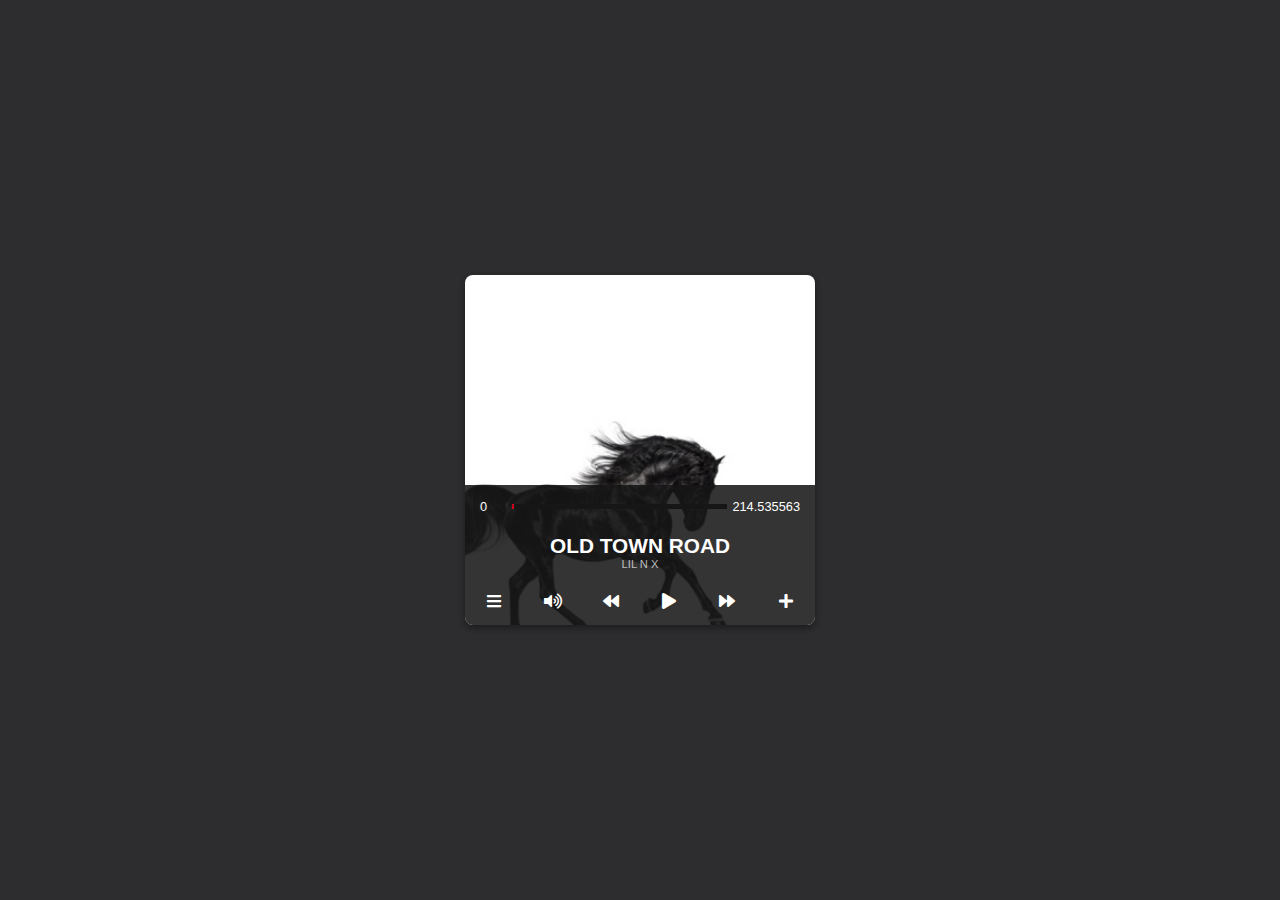
==== commit 5ccabc61: "Old town road" ====
--- a/fundamentals/MultimediaInteractiveApplication/index.html
+++ b/fundamentals/MultimediaInteractiveApplication/index.html
@@ -17,14 +17,14 @@
         <div class="controls">
             <div class="bar">
                 <div class="currentTime">0:00</div>
-                <div class="timeBar">
+                <div class="progressBar">
                     <div></div>
                 </div>
                 <div class="totalTime">-3:21</div>
             </div>
             <div class="info">
-                <div class="songName">Sure</div>
-                <div class="artistName">Emarosa</div>
+                <div class="songName">Old Town Road</div>
+                <div class="artistName">Lil N X</div>
             </div>
             <div class="btns">
                 <div class="option"><i class="fas fa-bars"></i></div>
--- a/fundamentals/MultimediaInteractiveApplication/css/main.css
+++ b/fundamentals/MultimediaInteractiveApplication/css/main.css
@@ -34,7 +34,7 @@
     display: flex;
     background: #7f8c8d;
     align-items: flex-end;
-    background-image: url("../assets/emarosa.jpg");
+    background-image: url("../assets/Old_Town_Road_cover.jpg");
     background-size: cover;
 }
 
@@ -92,7 +92,7 @@
     flex:1;
 }
 
-.timeBar{
+.progressBar{
     flex: 8;
     height: 5px;
     margin: 0 5px;
@@ -100,7 +100,7 @@
     cursor: pointer;
 }
 
-.timeBar div{
+.progressBar div{
     width: 1%;
     background: var(--black-red-c2);
     transition: all 0.3s ease;
